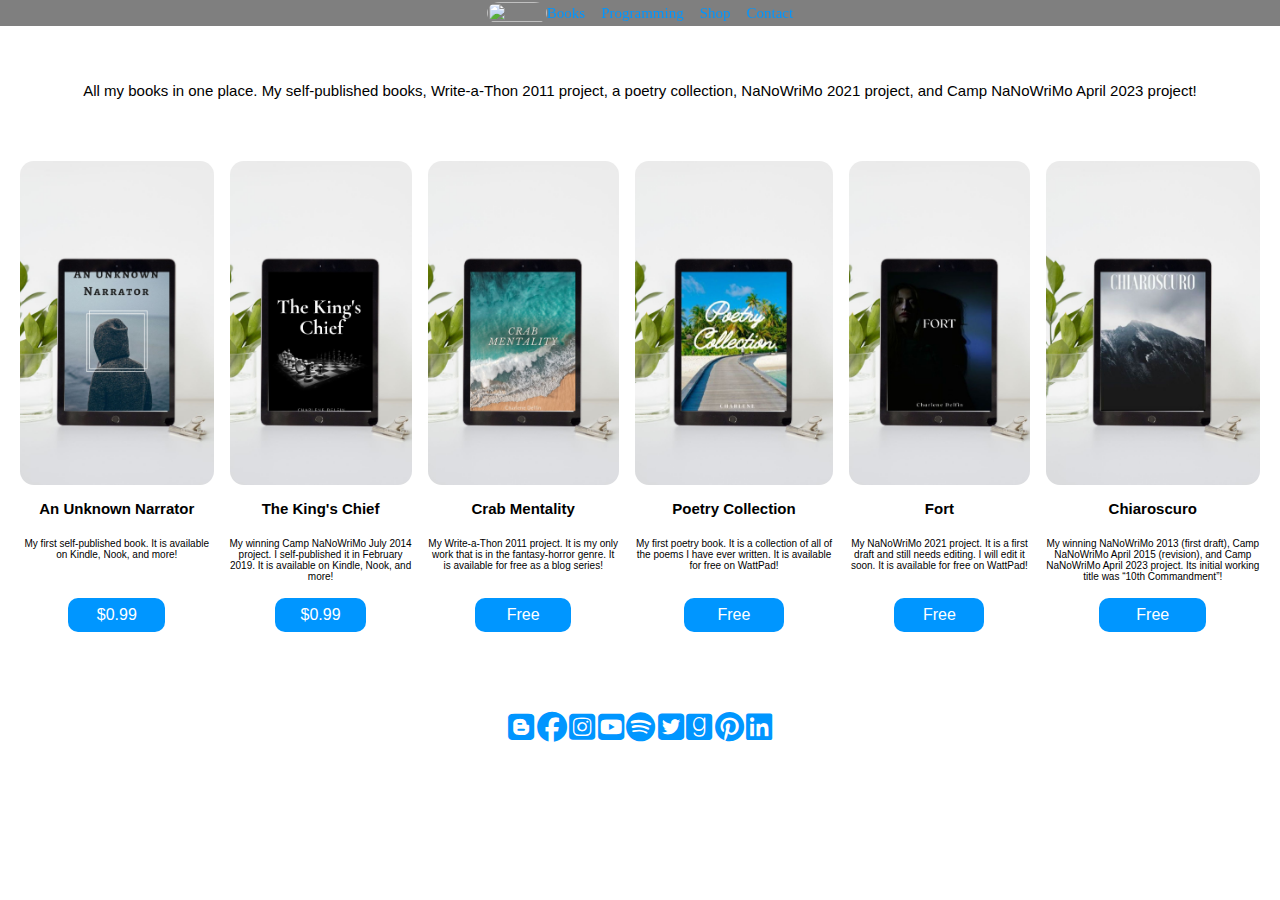
==== books.html @ f5233fb6 "Create books.html" ====
<!DOCTYPE html>
<html lang="en">

  <head>
    <!-- Favicon files --->
    <link rel="apple-touch-icon" sizes="180x180" href="/logo/apple-touch-icon.png">
    <link rel="icon" type="image/png" sizes="32x32" href="/logo/favicon-32x32.png">
    <link rel="icon" type="image/png" sizes="16x16" href="/logo/favicon-16x16.png">
    <link rel="manifest" href="/logo/site.webmanifest">
    <meta charset="UTF-8" />
    <meta name="viewport" content="width=device-width, initial-scale=1.0" />
    <link rel="stylesheet" href="style.css">
    <link rel="stylesheet" 
href="https://cdnjs.cloudflare.com/ajax/libs/font-awesome/6.3.0/css/all.min.css">
    <title>Charlene Delfin|Books</title>
        <meta name="description" content="Official Website of Charlene Delfin. Collection of books, poems, programming projects, and a gift shop." />
    <meta name="author" content="Charlene Delfin" />
  </head>
  
<!-- Visible part of site starts -->
  
  <body>
      <main>
      
<!-- Navbar starts (big screen) -->
            
<!-- Visible part of site starts -->
  
  <body>
      <main>
      
<!-- Navbar starts (big screen) -->
        <header>
          <img id="logo" src="https://github.com/charlenedelfin/charlenedelfin.github.io/blob/main/logo/logo.png?raw=true"/>
  		    <nav>
            
<!-- Navbar starts (smalle screen) -->
            
    		    <ul>
      			  <li><a href="#writing">Books</a></li>
      			  <li><a href="#programming">Programming</a></li>
      			  <li><a href="#shop">Shop</a></li>
      			  <li><a href="#contact">Contact</a></li>
    		    </ul>
            
<!-- Navbar ends (small screen) -->
            
  		    </nav>
       </header>
 
 <!-- Navbar ends (big screen) -->

<!-- Page starts -->
       <div id="container">
    	  <section id="page">
          <p>All my books in one place. My self-published books, Write-a-Thon 2011 project, a poetry collection, NaNoWriMo 2021 project, and Camp NaNoWriMo April 2023 project!</p>
          <div id="display-case">
            <div id="zoomer">
              <img id="image-1" src="https://charlenedelfin.github.io/images/an-unknown-narrator.jpg" />
            </div>
            <div id="zoomer">
              <img id="image-2" src="https://charlenedelfin.github.io/images/the-king's-chief.jpg" />
            </div>
            <div id="zoomer">
              <img id="image-3" src="https://charlenedelfin.github.io/images/crab-mentality.jpg" />
            </div>
            <div id="zoomer">
              <img id="image-4" src="https://charlenedelfin.github.io/images/poetry-collection.jpg" />
            </div>
            <div id="zoomer">
              <img id="image-5" src="https://charlenedelfin.github.io/images/fort.jpg" />
            </div>
            <div id="zoomer">
              <img id="image-6" src="https://charlenedelfin.github.io/images/chiaroscuro.jpg" />
            </div>
            <h2 id="title-1">An Unknown Narrator</h2>
            <h2 id="title-2">The King's Chief</h2>
            <h2 id="title-3">Crab Mentality</h2>
            <h2 id="title-4">Poetry Collection</h2>
            <h2 id="title-5">Fort</h2>
            <h2 id="title-6">Chiaroscuro</h2>
            <p id="desc-1">My first self-published book.  It is available on Kindle, Nook, and more!</p>
            <p id="desc-2">My winning Camp NaNoWriMo July 2014 project. I self-published it in February 2019. It is available on Kindle, Nook, and more!</p>
            <p id="desc-3">My Write-a-Thon 2011 project. It is my only work that is in the fantasy-horror genre. It is available for free as a blog series!</p>
            <p id="desc-4">My first poetry book. It is a collection of all of the poems I have ever written. It is available for free on WattPad!
</p>
            <p id="desc-5">My NaNoWriMo 2021 project. It is a first draft and still needs editing. I will edit it soon. It is available for free on WattPad!</p>
            <p id="desc-6">My winning NaNoWriMo 2013 (first draft), Camp NaNoWriMo April 2015 (revision), and Camp NaNoWriMo April 2023 project. Its initial working title was “10th Commandment”!
</p>
            <button id="btn-1"><a id="btn-link" target="_blank" href="https://books2read.com/an-unknown-narrator">$0.99</a></button>
            <button id="btn-2"><a id="btn-link" target="_blank" href="https://books2read.com/u/3nn8j8">$0.99</a></button>
            <button id="btn-3"><a id="btn-link" target="_blank" href="http://charlene-delfin.blogspot.com/search/label/Crab%20Mentality">Free</a></button>
            <button id="btn-4"><a id="btn-link" target="_blank" href="https://www.wattpad.com/story/336110098-poetry-collection">Free</a></button>
            <button id="btn-5"><a id="btn-link" target="_blank" href="https://www.wattpad.com/story/289959814-fort-working-title">Free</a></button>
            <button id="btn-6"><a id="btn-link" target="_blank" href="https://www.wattpad.com/story/337041418-chiaroscuro">Free</a></button>
          </div>
    	 </section>
       <footer>
        <a href="https://charlene-delfin.blogspot.com/" target="_blank"><i class="fa-brands fa-blogger fa-3x"></i></a>
        <a href="https://facebook.com/charlenedelfin" target="_blank"><i class="fa-brands fa-facebook fa-3x"></i></a>
        <a href="https://instagram.com/charlene_delfin" target="_blank"><i class="fa-brands fa-square-instagram fa-3x"></i></a>
        <a href="https://youtube.com/charlenedelfin" target="_blank"><i class="fa-brands fa-square-youtube fa-3x"></i></a>
        <a href="https://open.spotify.com/user/12144583222" target="_blank"><i class="fa-brands fa-spotify fa-3x"></i></a>
        <a href="https://twitter.com/charlenedelfin"" target="_blank"><i class="fa-brands fa-square-twitter fa-3x"></i></a>
        <a href="https://www.goodreads.com/author/show/16575551.Charlene_Delfin" target="_blank"><i class="fa-brands fa-goodreads fa-3x"></i></a>
        <a href="https://pinterest.com/charlene_delfin" target="_blank"><i class="fa-brands fa-pinterest fa-3x"></i></a>
        <a href="https://linkedin.com/in/charlenedelfin" target="_blank"><i class="fa-brands fa-linkedin fa-3x"></i></a>
      </footer>
    </div>
  </body>
</html>
---- style.css ----
/* Sets variable for neon blue */

:root {
  --main-blue: #0096ff;
}

/* Removes default margins and padding */

* {
  margin: 0;
  padding: 0;
}

/* Sets sizes of elements, font style, and scroll behavior */

*, *::before, *::after {
  box-sizing: inherit;
}

html {
  box-sizing: border-box;
  font-size: 62.5%;
  scroll-behavior: smooth;
}

h2, p {
  font-family: Arial;
}

/* Removes scrollbar, centers text, and sets background image */

body::-webkit-scrollbar {
  display: none;
}

body {
  scrollbar-width: none;
  text-align: center;
}

/* Sets the size of logo */

#logo {
  width: max(60px, 5vh);
  padding-top: 0.2rem;
  padding-bottom: 0.2rem;
}

/* Makes all links except ones in buttons neon blue */

a {
  text-decoration: none;
  color: var(--main-blue);
}

/* Makes links in button white */

#display-case > button > a {
  text-decoration: none;
  color: white;
}

/* Makes all links black upon click */

a:focus {
  color: black;
}

/* Sets size of navbar, removes bullet points, spreads navbar across top of screen */

header {
  display: flex;
  flex-wrap: wrap;
}

ul {
  font-size: 1.5rem;
  list-style: none;
  margin: auto;
  width: 100%;
  padding-bottom: 2px;
  display: flex;
  flex-wrap: wrap;
  justify-content: flex-start;
  gap: 5px;
  position: fixed;
  top: 0;
}

/* Centers description and sets its sets its size */

#container > section {
  padding: 2rem;
}

#container > section > p {
  text-align: center;
  font-size: 1.5rem;
}

/* Reorders contents of display case */

#display-case {
  display: grid;
  grid-template-rows: auto;
  justify-items: center;
}

#title-1 {
  grid-row-start: 2;
  grid-row-end: 3;
}

desc-1 {
  grid-row-start: 3;
  grid-row-end: 4;
}

#btn-1 {
  grid-row-start: 4;
  grid-row-end: 5;
}

#image-2 {
  grid-row-start: 5;
  grid-row-end: 6;
}

#title-2 {
  grid-row-start: 6;
  grid-row-end: 7;
}

#desc-2 {
  grid-row-start: 7;
  grid-row-end: 8;
}

#btn-2 {
  grid-row-start: 8;
  grid-row-end: 9;
}

#image-3 {
  grid-row-start: 9;
  grid-row-end: 10;
}

#title-3 {
  grid-row-start: 10;
  grid-row-end: 11;
}

#desc-3 {
  grid-row-start: 11;
  grid-row-end: 12;
}

#btn-3 {
  grid-row-start: 12;
  grid-row-end: 13;
}

#image-4 {
  grid-row-start: 13;
  grid-row-end: 14;
}

#title-4 {
  grid-row-start: 14;
  grid-row-end: 15;
}

#desc-4 {
  grid-row-start: 15;
  grid-row-end: 16;
}

#btn-4 {
  grid-row-start: 16;
  grid-row-end: 17;
}

#image-5 {
  grid-row-start: 17;
  grid-row-end: 18;
}

#title-5 {
  grid-row-start: 18;
  grid-row-end: 19;
}

desc-5 {
  grid-row-start: 19;
  grid-row-end: 20;
}

#btn-5 {
  grid-row-start: 20;
  grid-row-end: 21;
}

#image-6 {
  grid-row-start: 21;
  grid-row-end: 22;
}

#title-6 {
  grid-row-start: 22;
  grid-row-end: 23;
}

#desc-6 {
  grid-row-start: 23;
  grid-row-end: 24;
}

#btn-6 {
  grid-row-start: 24;
  grid-row-end: 25;
}

/* Adds space between page intro and first image */

#page > p {
  margin-bottom: 50px;
}

/* Sets sizes of images, product titles, and product descriptions */

img {
  width: 100%;
  height: 100%;
  object-fit: cover;
  border-radius: 14px;
}

#display-case > h2 {
  margin-top: 15px;
  margin-bottom: 15px;
}

#display-case > p {
  margin-top: 6px;
  margin-bottom: 6px;
}

/* Designs buttons */

button {
  margin-top: 6px;
  margin-bottom: 30px;
  width: 50%;
  background-color: var(--main-blue);
  font-size: 16px;
  border: none;
  padding: 8px;
  border-radius: 10px;
}

/* Homepage only */
/* Sets background image for homepage */

#home-body {
  -ms-overflow-style: none;
  background-image: url('https://cdn.pixabay.com/photo/2017/05/13/07/16/tree-2308847__340.jpg');
  background-repeat: no-repeat;
  backgkround-attachment: fixed;
  background-size: cover;
}

/* Makes homepage fill viewport */

#home-body > main > #container {
  display: flex;
  flex-direction: column;
  align-items: center;
  justify-content: center;
  width: 100%;
  height: 100vh;
}

/* Puts welcome message in a transparent box */

#container > #home {
  background-color: rgba(0, 0, 0, 0.5);
}

/* Makes welcome message white */

#container > #home > p {
  color: white;
}

/* For devices that use a cursor */

@media (hover: hover) {
  
  /* Makes all links except the ones in     footer black upon hover*/
  
  :not(footer) > a:hover, #display-case > button > a:hover {
    color: black;
  }
  
  /* Zooms images upon hover */
  
  #zoomer {
    width: 100%;
    height: 100%;
    overflow: hidden;
  }
  
  img {
    transition: transform .25s;
  }
  
  #zoomer:hover img {
    transform: scale(1.5);
  }
  
  /* Makes social icons spin upon hover */
  
  .fa-facebook:hover, .fa-blogger:hover,     .fa-square-instagram:hover, .fa-square-youtube:hover, .fa-spotify:hover, .fa-square-twitter:hover, .fa-goodreads:hover, .fa-pinterest:hover,     .fa-linkedin:hover, .fa-tiktok:hover,     .fa-reddit:hover {
    animation: wheel 0.1s linear infinite;
  }
  
  @keyframes wheel {
    0% {
      transform: rotate(0deg);
    }
    100% {
      transform: rotate(100deg);
    }
  }
}

/* For really big screens */

@media only screen and (min-width: 1200px)
{
  
  /* Turns whole header into navbar and     makes it transparent*/
  
  header {
    right: 15px;
    width: 100%;
    position: fixed;
    top: 0;
    left: 0;
    display: flex;
    background-color: rgba(0, 0, 0, 0.5);
    
    /* Distributes header components           evenly */
    
    justify-content: center;
    align-items: center;
  }
  
  /* Resets navbar for more space */
  
  ul {
    margin: initial;
    width: initial;
    padding-bottom: initial;
    display: flex;
    flex-wrap: initial;
    justify-content: center;
    gap: 16px;
    position: initial;
    top: initial;
  }
  
  /* Organizes whole page */
  
  :not(#home-body > main) #container {
    display: flex;
    flex-direction: column;
    align-items: center;
    width: 100%;
    gap: 30px;
  }
  
  /* Moves page intro from behind navbar */
  
  #page > p {
    margin: 5% 5%;
  }
  
  /* Aligns everything in display case */
  
  #display-case {
    display: grid;
    grid-template-rows: auto auto auto auto;
    grid-template-columns: auto auto auto auto auto auto;
    column-gap: 16px;
  }
  
  /* Centers alignment of product titles */
  
  #display-case > h2 {
    align-self: center;
  }
  
  /* Separates product descriptions from buttons */
  
  #display-case > p {
    margin-bottom: 10px;
  }
  
  /* Centers buttons in their containers */
  
  #display-case > button {
    justify-self: center;
  }
  
  /* Resets contents of display case */
  
  #image-2, #image-3, #image-4, #image-5, #-image6 {
    grid-row-start: 1;
    grid-row-end: 2;
  }
  
  #title-1, #title-2, #title-3, #title-4, #title-5, #title-6 {
    grid-row-start: 2;
    grid-row-end: 3;
  }
  
  #desc-1, #desc-2, #desc-3, #desc-4, #desc-5, #desc-6 {
    grid-row-start: 3;
    grid-row-end: 4;
  }
  
  #btn-1, #btn-2, #btn-3, #btn-4, #btn-5, #btn-6 {
    grid-row-start: 4;
    grid-row-end: 5;
  }
}
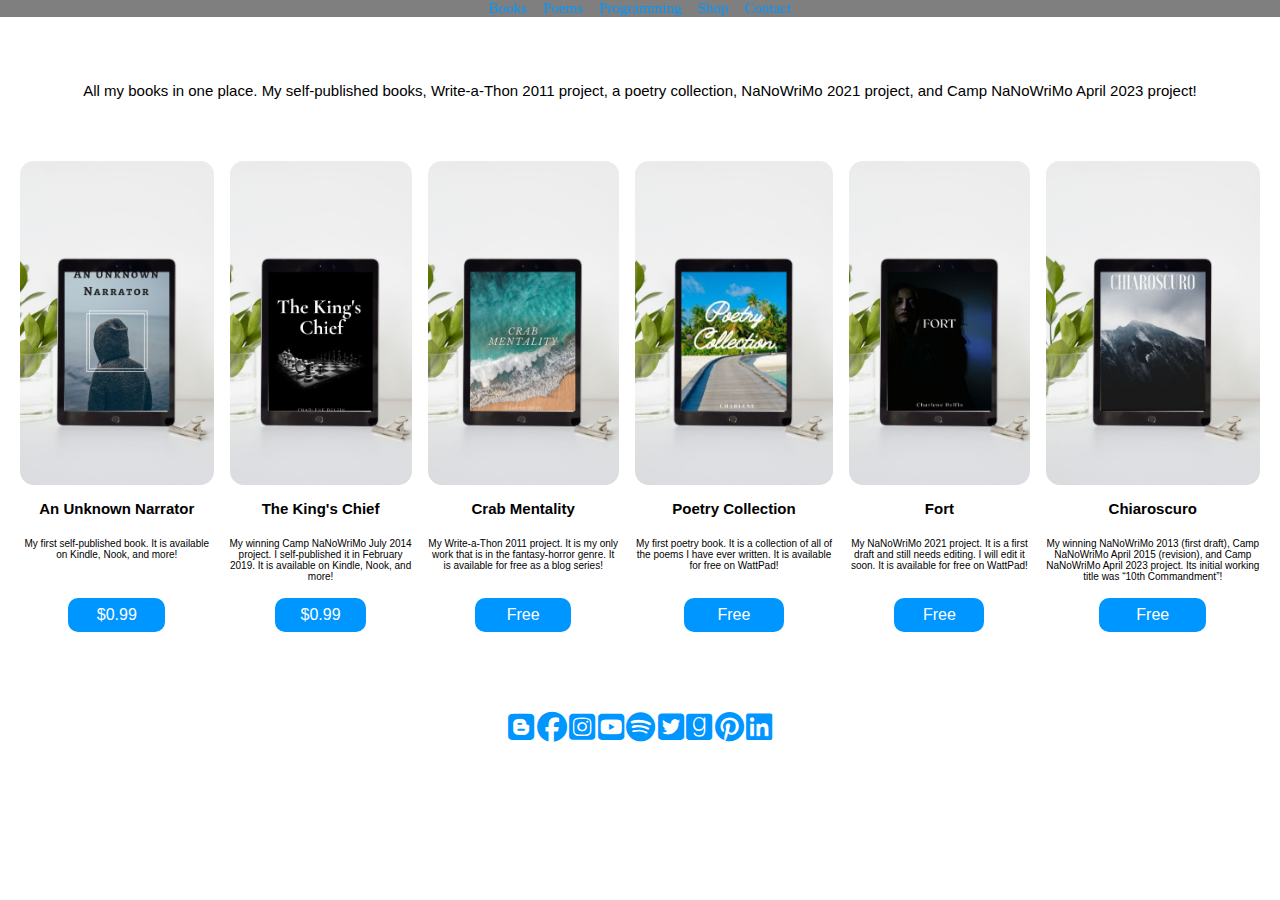
==== commit f895d5a3: "Update books.html" ====
--- a/books.html
+++ b/books.html
@@ -31,14 +31,15 @@
       
 <!-- Navbar starts (big screen) -->
         <header>
-          <img id="logo" src="https://github.com/charlenedelfin/charlenedelfin.github.io/blob/main/logo/logo.png?raw=true"/>
+          <a href="https://charlenedelfin.github.io><img id="logo" src="https://github.com/charlenedelfin/charlenedelfin.github.io/blob/main/logo/logo.png?raw=true"/></a>
   		    <nav>
             
 <!-- Navbar starts (smalle screen) -->
             
     		    <ul>
-      			  <li><a href="#writing">Books</a></li>
-      			  <li><a href="#programming">Programming</a></li>
+      			  <li><a href="books.html">Books</a></li>
+              <li><a href="poems.html">Poems</a></li>
+      			  <li><a href="programming.html">Programming</a></li>
       			  <li><a href="#shop">Shop</a></li>
       			  <li><a href="#contact">Contact</a></li>
     		    </ul>
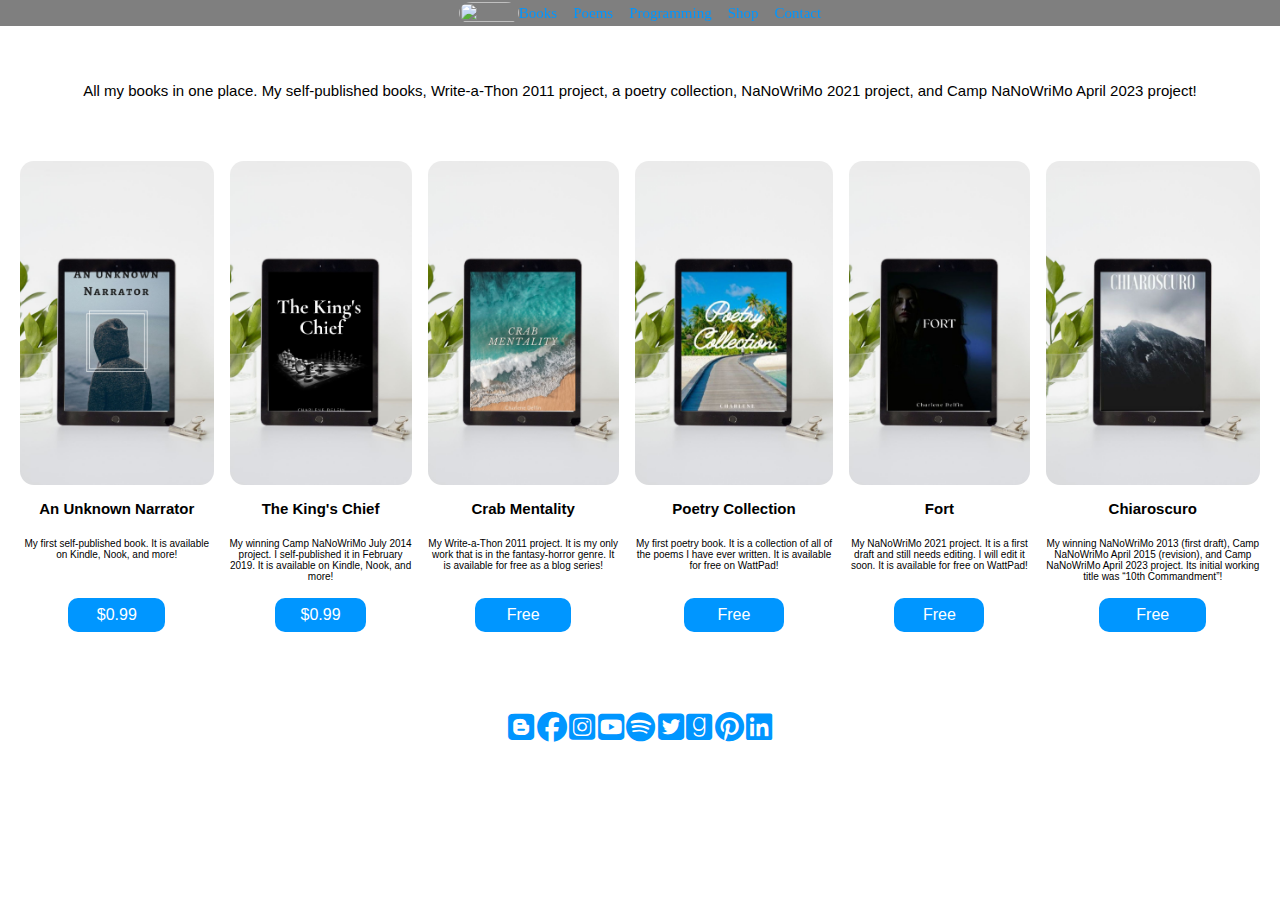
==== commit ef2497c6: "Update books.html" ====
--- a/books.html
+++ b/books.html
@@ -31,7 +31,7 @@
       
 <!-- Navbar starts (big screen) -->
         <header>
-          <a href="https://charlenedelfin.github.io><img id="logo" src="https://github.com/charlenedelfin/charlenedelfin.github.io/blob/main/logo/logo.png?raw=true"/></a>
+          <a href="https://charlenedelfin.github.io"><img id="logo" src="https://github.com/charlenedelfin/charlenedelfin.github.io/blob/main/logo/logo.png?raw=true"/></a>
   		    <nav>
             
 <!-- Navbar starts (smalle screen) -->
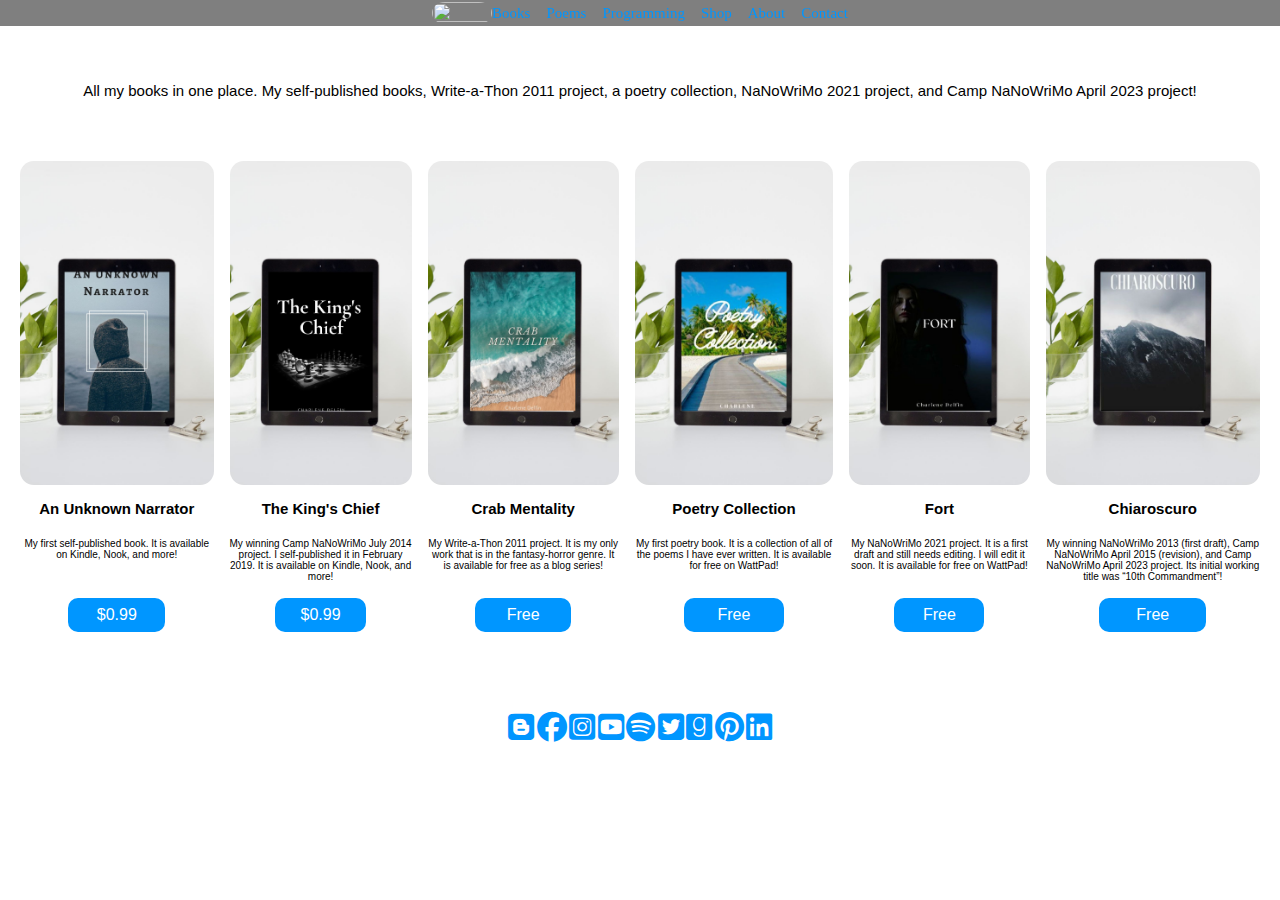
==== commit 27932b2f: "Update books.html" ====
--- a/books.html
+++ b/books.html
@@ -2,57 +2,53 @@
 <html lang="en">
 
   <head>
+    
     <!-- Favicon files --->
     <link rel="apple-touch-icon" sizes="180x180" href="/logo/apple-touch-icon.png">
     <link rel="icon" type="image/png" sizes="32x32" href="/logo/favicon-32x32.png">
     <link rel="icon" type="image/png" sizes="16x16" href="/logo/favicon-16x16.png">
     <link rel="manifest" href="/logo/site.webmanifest">
+    
+    <!-- Site settings -->
     <meta charset="UTF-8" />
     <meta name="viewport" content="width=device-width, initial-scale=1.0" />
+    
+    <!-- Site design -->
     <link rel="stylesheet" href="style.css">
-    <link rel="stylesheet" 
-href="https://cdnjs.cloudflare.com/ajax/libs/font-awesome/6.3.0/css/all.min.css">
+    <link rel="stylesheet" href="https://cdnjs.cloudflare.com/ajax/libs/font-awesome/6.3.0/css/all.min.css">
+    
+    <!-- Site info -->
     <title>Charlene Delfin|Books</title>
-        <meta name="description" content="Official Website of Charlene Delfin. Collection of books, poems, programming projects, and a gift shop." />
+    <meta name="description" content="Official Website of Charlene Delfin. Collection of books, poems, programming projects, and a gift shop." />
     <meta name="author" content="Charlene Delfin" />
   </head>
   
-<!-- Visible part of site starts -->
-  
+  <!-- Visible part of site starts -->
   <body>
-      <main>
+    <main>
       
-<!-- Navbar starts (big screen) -->
+      <!-- Navbar starts (big screen) -->
+      <header>
+        <a href="https://charlenedelfin.github.io"><img id="logo" src="https://github.com/charlenedelfin/charlenedelfin.github.io/blob/main/logo/logo.png?raw=true"/></a>
+  		  <nav>
             
-<!-- Visible part of site starts -->
-  
-  <body>
-      <main>
-      
-<!-- Navbar starts (big screen) -->
-        <header>
-          <a href="https://charlenedelfin.github.io"><img id="logo" src="https://github.com/charlenedelfin/charlenedelfin.github.io/blob/main/logo/logo.png?raw=true"/></a>
-  		    <nav>
+          <!-- Navbar starts (smalle screen) -->
+          <ul>
+      		  <li><a href="books.html">Books</a></li>
+            <li><a href="poems.html">Poems</a></li>
+      			<li><a href="programming.html">Programming</a></li>
+      			<li><a href="shop.html">Shop</a></li>
+            <li><a href="#">About</a></li>
+      			<li><a href="contact.html">Contact</a></li>
+    		  </ul>
             
-<!-- Navbar starts (smalle screen) -->
-            
-    		    <ul>
-      			  <li><a href="books.html">Books</a></li>
-              <li><a href="poems.html">Poems</a></li>
-      			  <li><a href="programming.html">Programming</a></li>
-      			  <li><a href="#shop">Shop</a></li>
-      			  <li><a href="#contact">Contact</a></li>
-    		    </ul>
-            
-<!-- Navbar ends (small screen) -->
-            
-  		    </nav>
-       </header>
+        <!-- Navbar ends (small screen) -->
+        </nav>
+      </header>
  
- <!-- Navbar ends (big screen) -->
-
-<!-- Page starts -->
-       <div id="container">
+      <!-- Navbar ends (big screen) -->
+      <!-- Page starts -->
+      <div id="container">
     	  <section id="page">
           <p>All my books in one place. My self-published books, Write-a-Thon 2011 project, a poetry collection, NaNoWriMo 2021 project, and Camp NaNoWriMo April 2023 project!</p>
           <div id="display-case">
@@ -95,18 +91,18 @@
             <button id="btn-5"><a id="btn-link" target="_blank" href="https://www.wattpad.com/story/289959814-fort-working-title">Free</a></button>
             <button id="btn-6"><a id="btn-link" target="_blank" href="https://www.wattpad.com/story/337041418-chiaroscuro">Free</a></button>
           </div>
-    	 </section>
-       <footer>
-        <a href="https://charlene-delfin.blogspot.com/" target="_blank"><i class="fa-brands fa-blogger fa-3x"></i></a>
-        <a href="https://facebook.com/charlenedelfin" target="_blank"><i class="fa-brands fa-facebook fa-3x"></i></a>
-        <a href="https://instagram.com/charlene_delfin" target="_blank"><i class="fa-brands fa-square-instagram fa-3x"></i></a>
-        <a href="https://youtube.com/charlenedelfin" target="_blank"><i class="fa-brands fa-square-youtube fa-3x"></i></a>
-        <a href="https://open.spotify.com/user/12144583222" target="_blank"><i class="fa-brands fa-spotify fa-3x"></i></a>
-        <a href="https://twitter.com/charlenedelfin"" target="_blank"><i class="fa-brands fa-square-twitter fa-3x"></i></a>
-        <a href="https://www.goodreads.com/author/show/16575551.Charlene_Delfin" target="_blank"><i class="fa-brands fa-goodreads fa-3x"></i></a>
-        <a href="https://pinterest.com/charlene_delfin" target="_blank"><i class="fa-brands fa-pinterest fa-3x"></i></a>
-        <a href="https://linkedin.com/in/charlenedelfin" target="_blank"><i class="fa-brands fa-linkedin fa-3x"></i></a>
-      </footer>
+    	  </section>
+    <footer>
+      <a href="https://charlene-delfin.blogspot.com/" target="_blank"><i class="fa-brands fa-blogger fa-3x"></i></a>
+      <a href="https://facebook.com/charlenedelfin" target="_blank"><i class="fa-brands fa-facebook fa-3x"></i></a>
+      <a href="https://instagram.com/charlene_delfin" target="_blank"><i class="fa-brands fa-square-instagram fa-3x"></i></a>
+      <a href="https://youtube.com/charlenedelfin" target="_blank"><i class="fa-brands fa-square-youtube fa-3x"></i></a>
+      <a href="https://open.spotify.com/user/12144583222" target="_blank"><i class="fa-brands fa-spotify fa-3x"></i></a>
+      <a href="https://twitter.com/charlenedelfin"" target="_blank"><i class="fa-brands fa-square-twitter fa-3x"></i></a>
+      <a href="https://www.goodreads.com/author/show/16575551.Charlene_Delfin" target="_blank"><i class="fa-brands fa-goodreads fa-3x"></i></a>
+      <a href="https://pinterest.com/charlene_delfin" target="_blank"><i class="fa-brands fa-pinterest fa-3x"></i></a>
+      <a href="https://linkedin.com/in/charlenedelfin" target="_blank"><i class="fa-brands fa-linkedin fa-3x"></i></a>
+    </footer>
     </div>
   </body>
 </html>
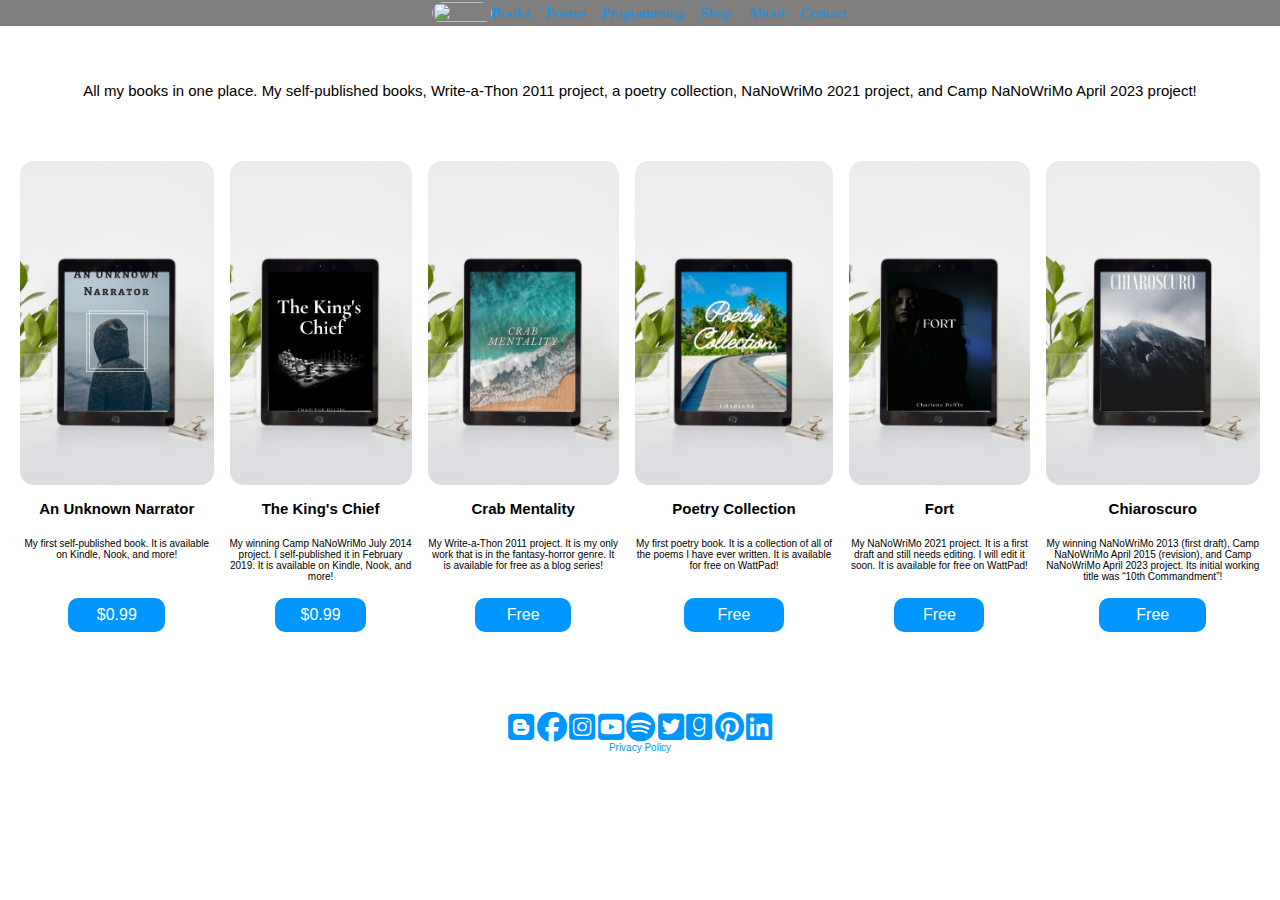
==== commit fbffc45f: "Added privacy policy to Books page" ====
--- a/books.html
+++ b/books.html
@@ -102,6 +102,7 @@
       <a href="https://www.goodreads.com/author/show/16575551.Charlene_Delfin" target="_blank"><i class="fa-brands fa-goodreads fa-3x"></i></a>
       <a href="https://pinterest.com/charlene_delfin" target="_blank"><i class="fa-brands fa-pinterest fa-3x"></i></a>
       <a href="https://linkedin.com/in/charlenedelfin" target="_blank"><i class="fa-brands fa-linkedin fa-3x"></i></a>
+      <p id="privacy"><a target="_blank" href="privacy-policy.html">Privacy Policy</a></p>
     </footer>
     </div>
   </body>
--- a/style.css
+++ b/style.css
@@ -111,7 +111,7 @@
   grid-row-end: 3;
 }
 
-desc-1 {
+#desc-1 {
   grid-row-start: 3;
   grid-row-end: 4;
 }
@@ -191,7 +191,7 @@
   grid-row-end: 19;
 }
 
-desc-5 {
+#desc-5 {
   grid-row-start: 19;
   grid-row-end: 20;
 }
@@ -301,6 +301,11 @@
   
   :not(footer) > a:hover, #display-case > button > a:hover {
     color: black;
+  }
+  
+  /* Keeps header on top layer */
+  header {
+    z-index: 1;
   }
   
   /* Zooms images upon hover */
